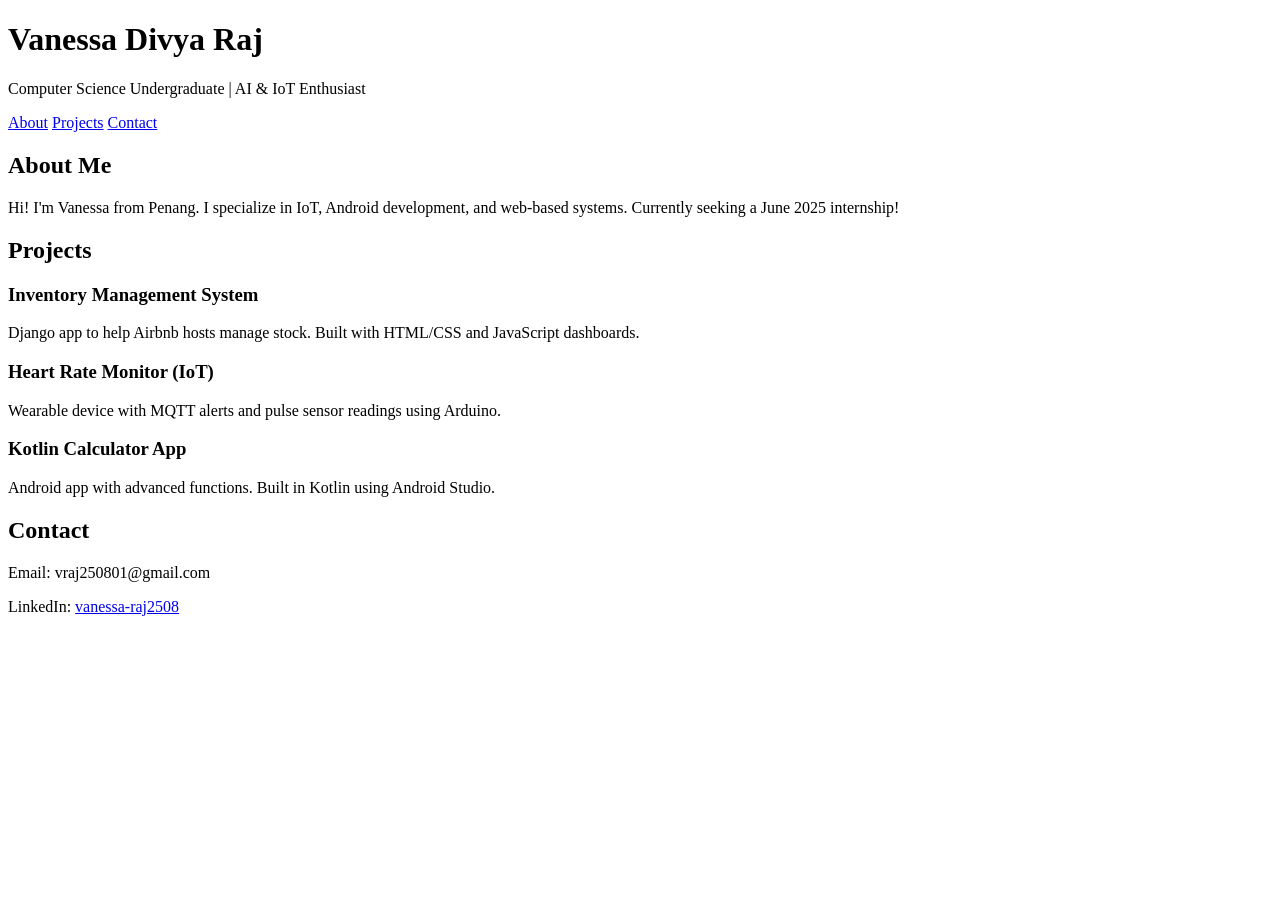
==== index.html @ 22256c0b "Create index.html" ====
<!DOCTYPE html>
<html>
<head>
  <title>Vanessa Divya Raj - Portfolio</title>
  <link rel="stylesheet" href="style.css">
</head>
<body>
  <header>
    <h1>Vanessa Divya Raj</h1>
    <p>Computer Science Undergraduate | AI & IoT Enthusiast</p>
  </header>
  <nav>
    <a href="#about">About</a>
    <a href="#projects">Projects</a>
    <a href="#contact">Contact</a>
  </nav>
  <section id="about">
    <h2>About Me</h2>
    <p>Hi! I'm Vanessa from Penang. I specialize in IoT, Android development, and web-based systems. Currently seeking a June 2025 internship!</p>
  </section>
  <section id="projects">
    <h2>Projects</h2>
    <div>
      <h3>Inventory Management System</h3>
      <p>Django app to help Airbnb hosts manage stock. Built with HTML/CSS and JavaScript dashboards.</p>
    </div>
    <div>
      <h3>Heart Rate Monitor (IoT)</h3>
      <p>Wearable device with MQTT alerts and pulse sensor readings using Arduino.</p>
    </div>
    <div>
      <h3>Kotlin Calculator App</h3>
      <p>Android app with advanced functions. Built in Kotlin using Android Studio.</p>
    </div>
  </section>
  <section id="contact">
    <h2>Contact</h2>
    <p>Email: vraj250801@gmail.com</p>
    <p>LinkedIn: <a href="https://www.linkedin.com/in/vanessa-raj2508">vanessa-raj2508</a></p>
  </section>
</body>
</html>
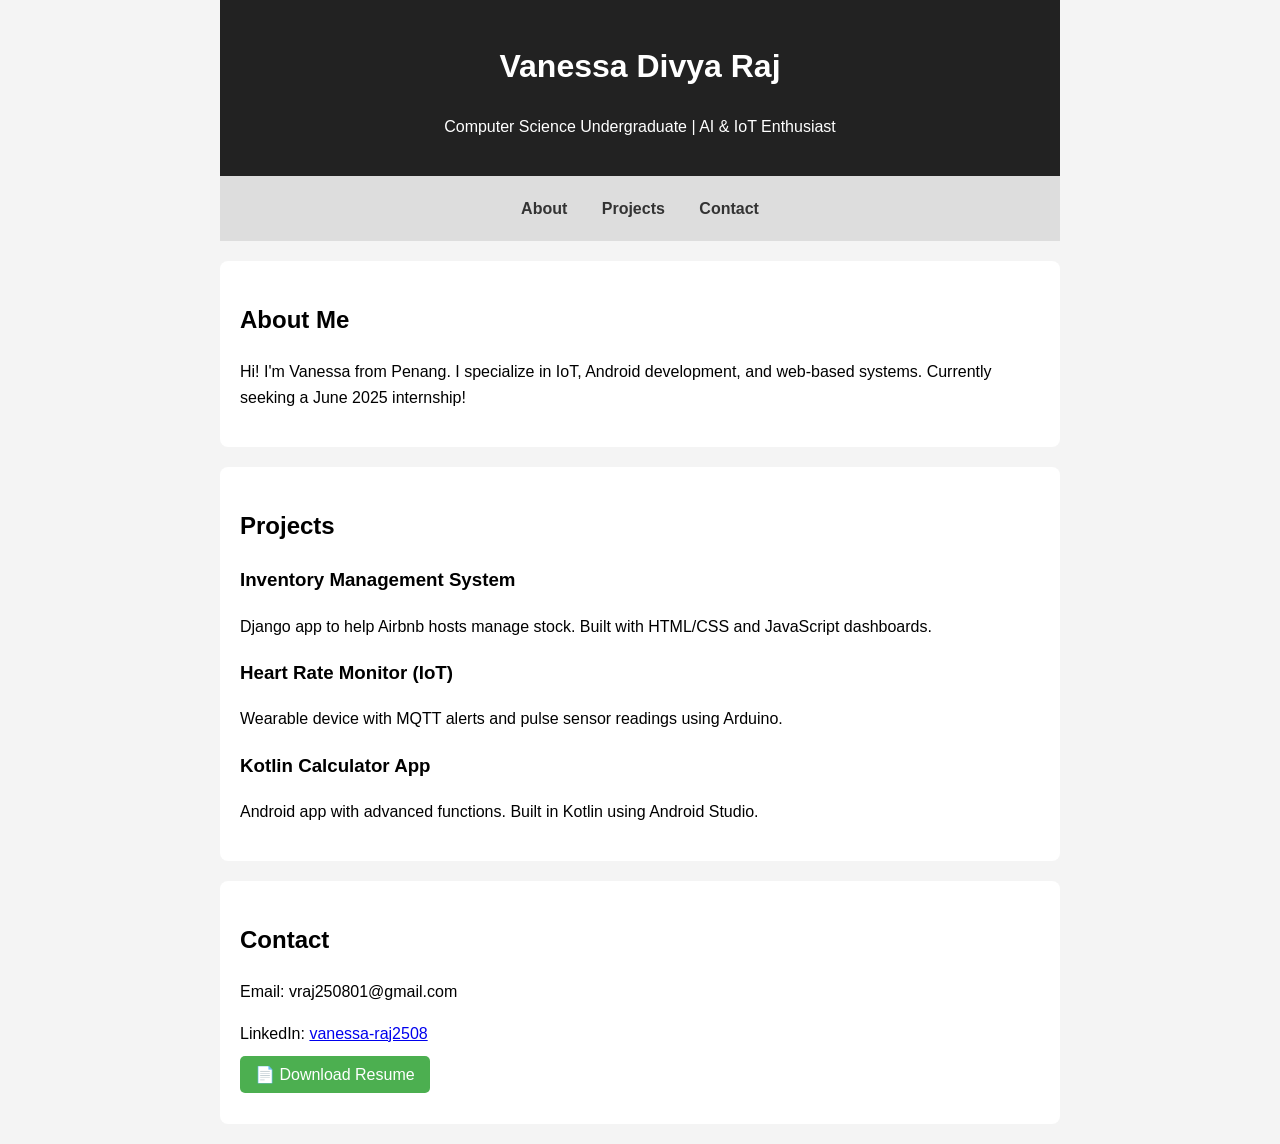
==== commit 70978988: "Update index.html" ====
--- a/index.html
+++ b/index.html
@@ -37,6 +37,11 @@
     <h2>Contact</h2>
     <p>Email: vraj250801@gmail.com</p>
     <p>LinkedIn: <a href="https://www.linkedin.com/in/vanessa-raj2508">vanessa-raj2508</a></p>
+    <p>
+      <a href="resume.pdf" download style="background-color:#4CAF50;color:white;padding:10px 15px;text-decoration:none;border-radius:5px;">
+      📄 Download Resume
+      </a>
+    </p>
   </section>
 </body>
 </html>
--- a/style.css
+++ b/style.css
@@ -0,0 +1,33 @@
+body {
+  font-family: Arial, sans-serif;
+  line-height: 1.6;
+  background-color: #f4f4f4;
+  margin: 0;
+  padding: 0;
+}
+header, nav, section {
+  padding: 20px;
+  max-width: 800px;
+  margin: auto;
+}
+header {
+  background-color: #222;
+  color: white;
+  text-align: center;
+}
+nav {
+  background-color: #ddd;
+  text-align: center;
+}
+nav a {
+  margin: 0 15px;
+  color: #333;
+  font-weight: bold;
+  text-decoration: none;
+}
+section {
+  background-color: #fff;
+  margin: 20px auto;
+  padding: 20px;
+  border-radius: 8px;
+}
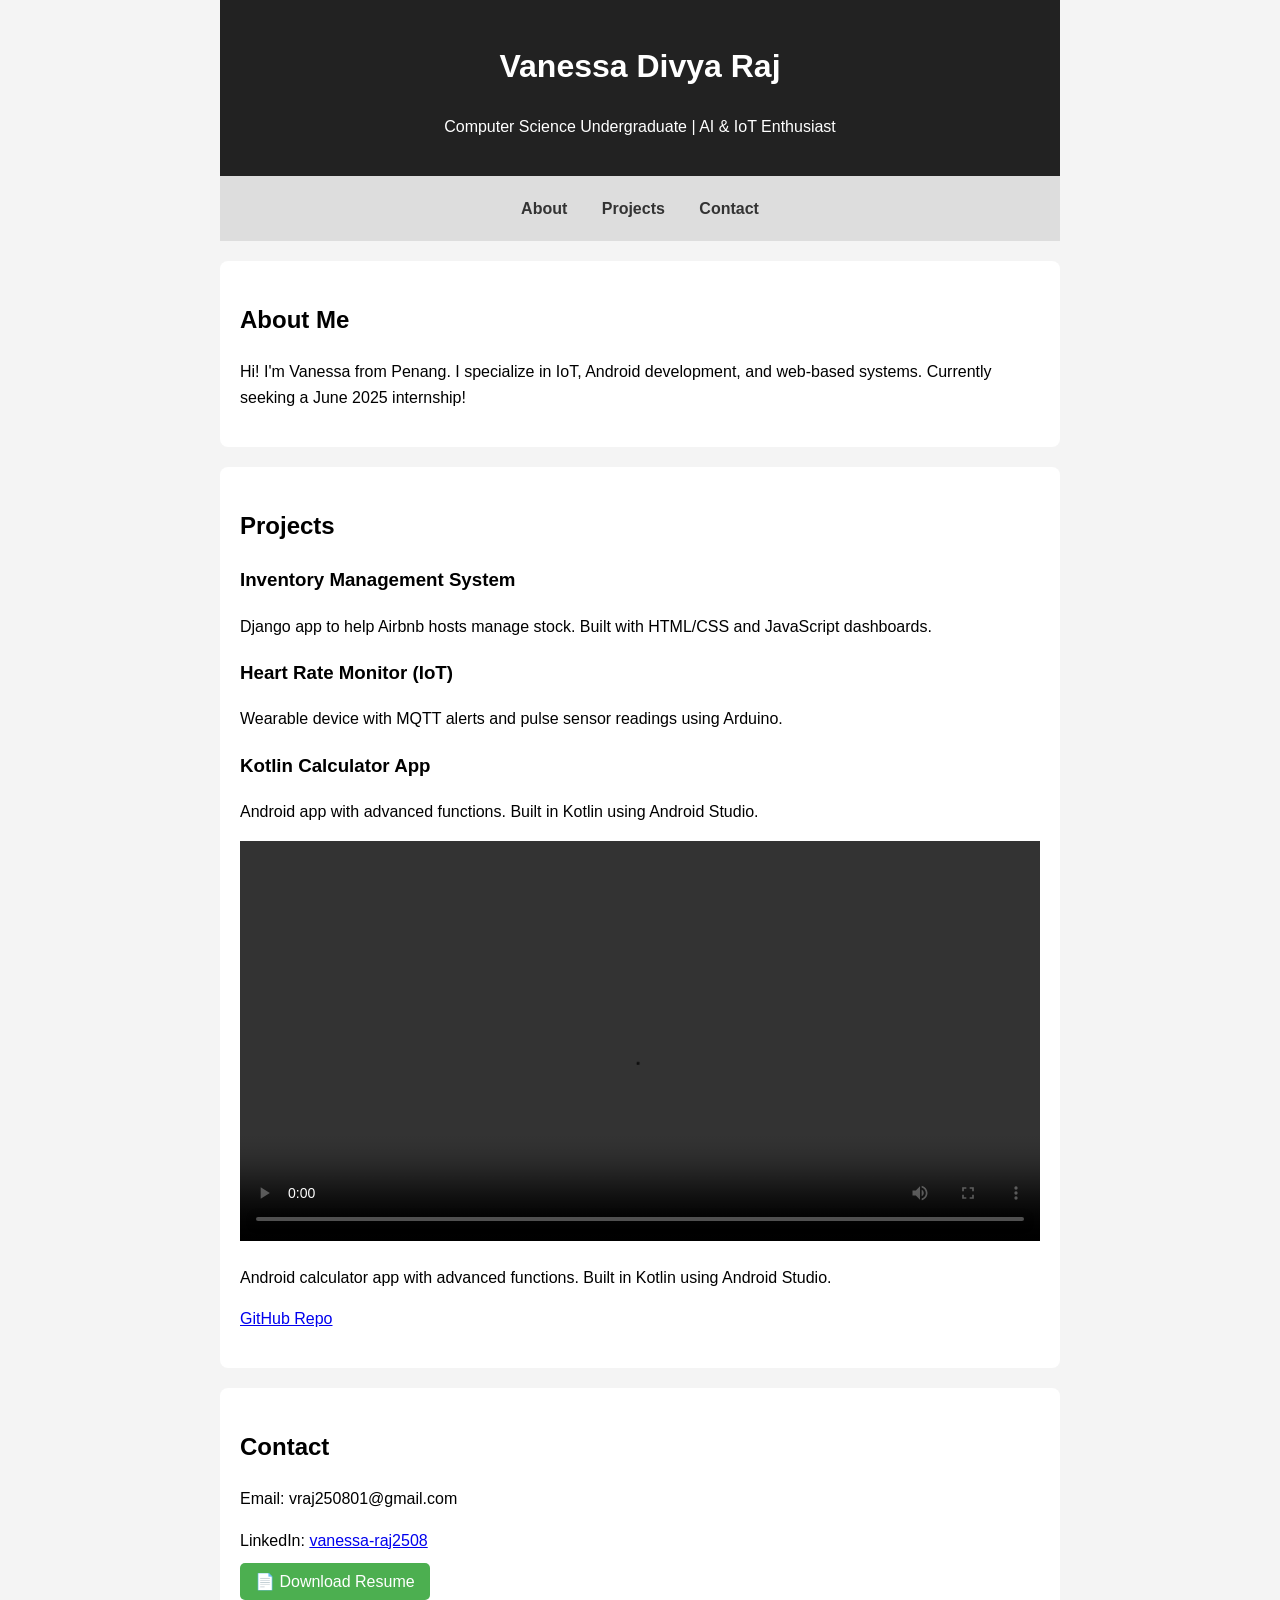
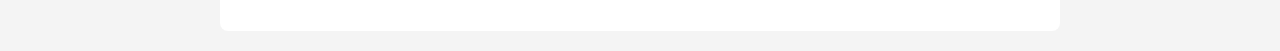
==== commit b34a544c: "Update index.html" ====
--- a/index.html
+++ b/index.html
@@ -31,6 +31,12 @@
     <div>
       <h3>Kotlin Calculator App</h3>
       <p>Android app with advanced functions. Built in Kotlin using Android Studio.</p>
+      <video width="100%" controls>
+        <source src="calculator-demo.mp4" type="video/mp4">
+        Your browser does not support the video tag.
+      </video>
+      <p>Android calculator app with advanced functions. Built in Kotlin using Android Studio.</p>
+      <p><a href="https://github.com/vanessaraj/kotlin-calculator">GitHub Repo</a></p>
     </div>
   </section>
   <section id="contact">
@@ -38,7 +44,7 @@
     <p>Email: vraj250801@gmail.com</p>
     <p>LinkedIn: <a href="https://www.linkedin.com/in/vanessa-raj2508">vanessa-raj2508</a></p>
     <p>
-      <a href="resume.pdf" download style="background-color:#4CAF50;color:white;padding:10px 15px;text-decoration:none;border-radius:5px;">
+      <a href="VanessaResume2025" download style="background-color:#4CAF50;color:white;padding:10px 15px;text-decoration:none;border-radius:5px;">
       📄 Download Resume
       </a>
     </p>
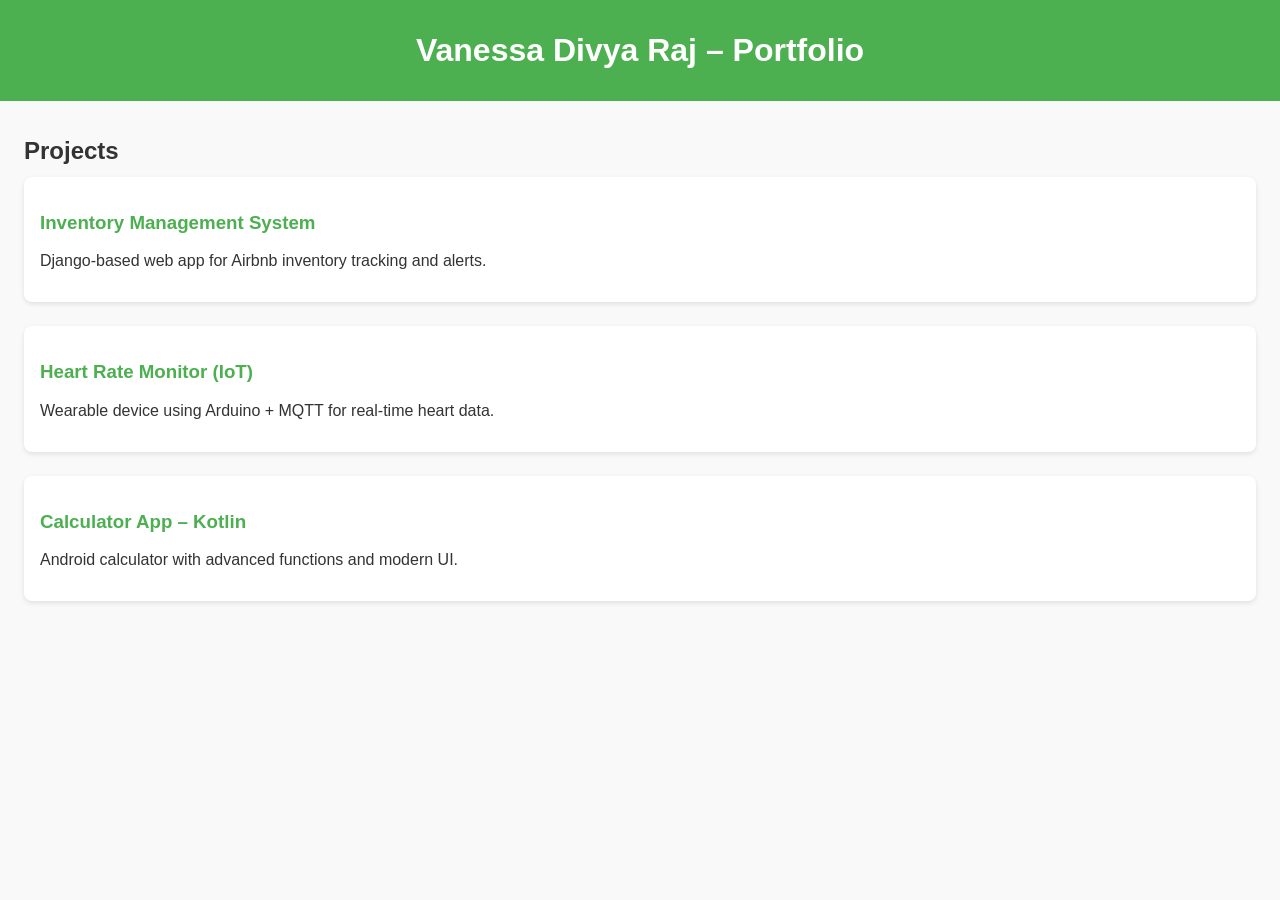
==== commit 3181177a: "Add files via upload" ====
--- a/index.html
+++ b/index.html
@@ -1,53 +1,28 @@
+
 <!DOCTYPE html>
 <html>
 <head>
-  <title>Vanessa Divya Raj - Portfolio</title>
+  <title>Vanessa's Portfolio</title>
   <link rel="stylesheet" href="style.css">
 </head>
 <body>
   <header>
-    <h1>Vanessa Divya Raj</h1>
-    <p>Computer Science Undergraduate | AI & IoT Enthusiast</p>
+    <h1>Vanessa Divya Raj – Portfolio</h1>
   </header>
-  <nav>
-    <a href="#about">About</a>
-    <a href="#projects">Projects</a>
-    <a href="#contact">Contact</a>
-  </nav>
-  <section id="about">
-    <h2>About Me</h2>
-    <p>Hi! I'm Vanessa from Penang. I specialize in IoT, Android development, and web-based systems. Currently seeking a June 2025 internship!</p>
-  </section>
   <section id="projects">
     <h2>Projects</h2>
-    <div>
-      <h3>Inventory Management System</h3>
-      <p>Django app to help Airbnb hosts manage stock. Built with HTML/CSS and JavaScript dashboards.</p>
+    <div class="project">
+      <h3><a href="inventory.html">Inventory Management System</a></h3>
+      <p>Django-based web app for Airbnb inventory tracking and alerts.</p>
     </div>
-    <div>
-      <h3>Heart Rate Monitor (IoT)</h3>
-      <p>Wearable device with MQTT alerts and pulse sensor readings using Arduino.</p>
+    <div class="project">
+      <h3><a href="iot.html">Heart Rate Monitor (IoT)</a></h3>
+      <p>Wearable device using Arduino + MQTT for real-time heart data.</p>
     </div>
-    <div>
-      <h3>Kotlin Calculator App</h3>
-      <p>Android app with advanced functions. Built in Kotlin using Android Studio.</p>
-      <video width="100%" controls>
-        <source src="calculator-demo.mp4" type="video/mp4">
-        Your browser does not support the video tag.
-      </video>
-      <p>Android calculator app with advanced functions. Built in Kotlin using Android Studio.</p>
-      <p><a href="https://github.com/vanessaraj/kotlin-calculator">GitHub Repo</a></p>
+    <div class="project">
+      <h3><a href="calculator.html">Calculator App – Kotlin</a></h3>
+      <p>Android calculator with advanced functions and modern UI.</p>
     </div>
-  </section>
-  <section id="contact">
-    <h2>Contact</h2>
-    <p>Email: vraj250801@gmail.com</p>
-    <p>LinkedIn: <a href="https://www.linkedin.com/in/vanessa-raj2508">vanessa-raj2508</a></p>
-    <p>
-      <a href="VanessaResume2025" download style="background-color:#4CAF50;color:white;padding:10px 15px;text-decoration:none;border-radius:5px;">
-      📄 Download Resume
-      </a>
-    </p>
   </section>
 </body>
 </html>
--- a/style.css
+++ b/style.css
@@ -1,33 +1,40 @@
+
 body {
   font-family: Arial, sans-serif;
-  line-height: 1.6;
-  background-color: #f4f4f4;
+  background: #f9f9f9;
   margin: 0;
   padding: 0;
+  color: #333;
 }
-header, nav, section {
-  padding: 20px;
-  max-width: 800px;
-  margin: auto;
-}
+
 header {
-  background-color: #222;
+  background: #4CAF50;
   color: white;
+  padding: 1rem;
   text-align: center;
 }
-nav {
-  background-color: #ddd;
-  text-align: center;
+
+h1, h2 {
+  margin: 0.5em 0;
 }
-nav a {
-  margin: 0 15px;
-  color: #333;
-  font-weight: bold;
+
+section {
+  padding: 1.5rem;
+}
+
+.project {
+  background: white;
+  margin-bottom: 1.5rem;
+  padding: 1rem;
+  border-radius: 8px;
+  box-shadow: 0 2px 5px rgba(0, 0, 0, 0.1);
+}
+
+.project a {
   text-decoration: none;
+  color: #4CAF50;
 }
-section {
-  background-color: #fff;
-  margin: 20px auto;
-  padding: 20px;
-  border-radius: 8px;
+
+.project a:hover {
+  text-decoration: underline;
 }
